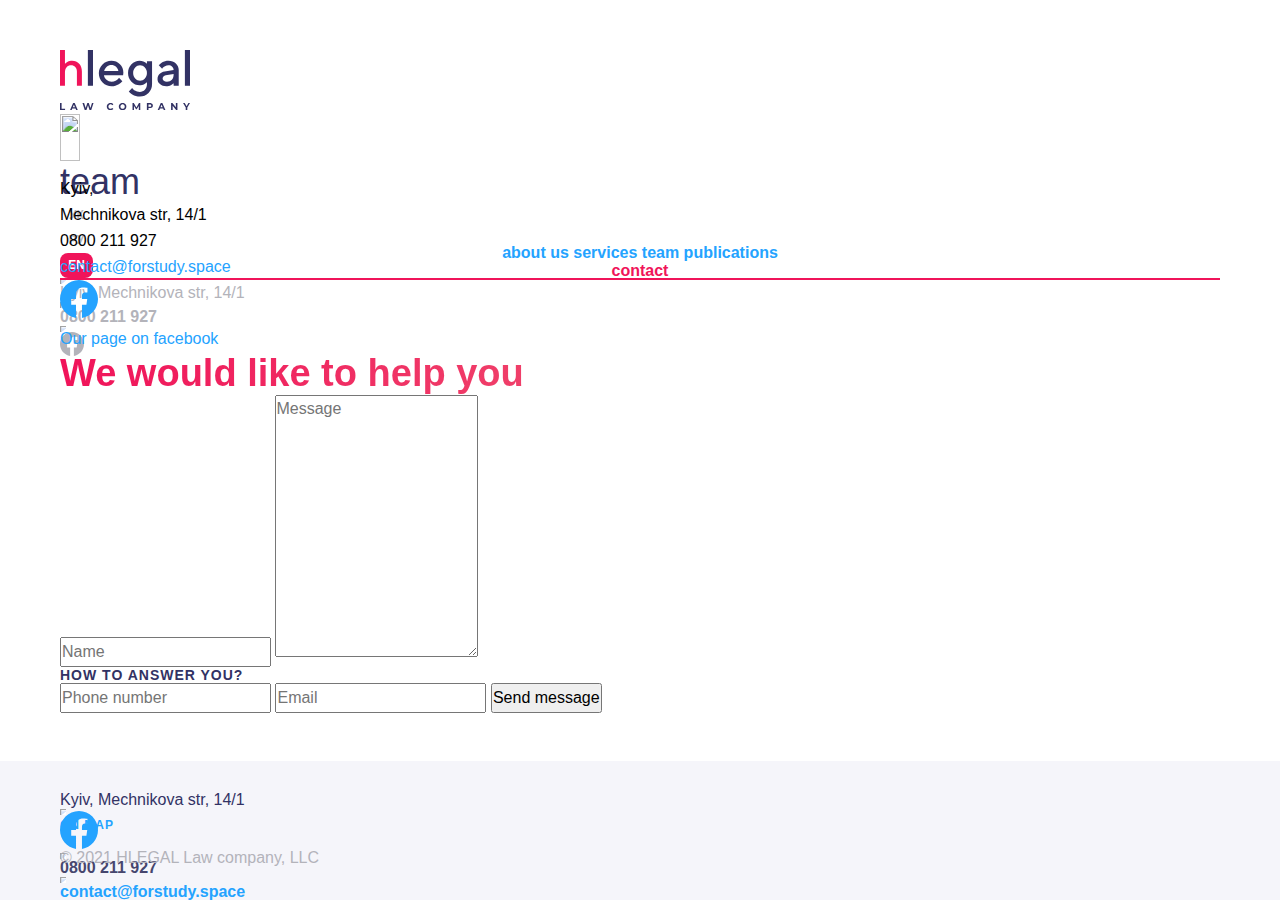
==== pages/contact.html @ b5f39466 "minor fix" ====
<!DOCTYPE html>
<html lang="en">

<head>
    <meta charset="UTF-8">
    <meta name="viewport" content="width=device-width, initial-scale=1.0">
    <link rel="shortcut icon" href="../images/icons/h.svg" type="image/x-icon">
    <link rel="stylesheet" href="../fonts/fonts.css">
    <link rel="stylesheet" href="../styles/css/components.css">
    <link rel="stylesheet" href="../styles/css/main.css">
    <link rel="stylesheet" href="../styles/css/atomic.css">
    <link rel="stylesheet" href="./contact.css">
    <title>HLegal - contact</title>
</head>

<body>
    <header class="header unselectable">
        <div class="container flex">
            <div class="logoBlock flex">
                <div class="logo flex">
                    <a href="../index.html" class="">
                        <svg width="130" height="60" viewBox="0 0 130 60" fill="none"
                            xmlns="http://www.w3.org/2000/svg">
                            <path
                                d="M4.95672 0H0V35.7986H4.95672V22.5177C4.95672 20.2709 5.51557 18.4984 6.63326 17.2502C7.75095 16.002 9.2817 15.353 11.1769 15.353C12.8049 15.353 14.1655 15.9521 15.2589 17.1004C16.3523 18.2738 16.9112 19.7466 16.9112 21.5191V35.8236H21.8922V21.5191C21.8922 18.2238 20.9932 15.6276 19.1951 13.6804C17.3971 11.7332 15.0402 10.7596 12.1731 10.7596C11.347 10.7596 10.5209 10.8594 9.71906 11.0841C8.89294 11.3088 8.2369 11.5584 7.70235 11.833C7.16781 12.1076 6.65756 12.4072 6.1959 12.7567C5.73424 13.1062 5.41838 13.3558 5.27259 13.5056C5.1268 13.6554 5.00532 13.7552 4.95672 13.8301V0Z"
                                fill="#F0145A" />
                            <path d="M32.9726 0H27.8628V35.7689H32.9726V0Z" fill="#323264" />
                            <path
                                d="M63.1114 25.293L63.3669 22.7381C63.3669 19.3145 62.2428 16.453 59.9433 14.1536C57.6439 11.8541 54.7824 10.73 51.3588 10.73C47.9352 10.73 44.9715 11.9563 42.5188 14.4091C40.0661 16.8618 38.8397 19.7744 38.8397 23.2491C38.8397 26.826 40.1172 29.8919 42.621 32.4468C45.1248 35.0017 48.1396 36.2792 51.6143 36.2792C52.9429 36.2792 54.1692 36.0748 55.3956 35.7171C56.6219 35.3083 57.6439 34.8995 58.3593 34.4907C59.1258 34.0308 59.8922 33.5199 60.5565 32.9578C61.2208 32.3957 61.6807 31.9869 61.8851 31.7314C62.0895 31.4759 62.2428 31.3226 62.345 31.1693L59.0236 27.8479L58.2571 28.8188C57.7461 29.432 56.8774 30.0452 55.6511 30.7095C54.3736 31.3737 53.0451 31.6803 51.6143 31.6803C49.6215 31.6803 47.9352 31.0671 46.5045 29.7897C45.0737 28.5122 44.205 27.0304 43.9495 25.293H63.1114ZM51.3588 15.0733C53.2495 15.0733 54.7824 15.6354 56.0599 16.7085C57.2862 17.8327 58.0527 19.2123 58.3593 20.9497H44.1539C44.6138 19.2123 45.4314 17.8327 46.7089 16.7085C47.9352 15.6354 49.5193 15.0733 51.3588 15.0733Z"
                                fill="#323264" />
                            <path
                                d="M86.9429 34.2863C86.9429 36.5347 86.2786 38.3742 84.899 39.805C83.5704 41.1846 81.8842 41.9 79.7891 41.9C78.8694 41.9 77.9496 41.7467 77.0809 41.4912C76.2122 41.2357 75.548 40.9291 74.9859 40.5714C74.4238 40.2137 73.9128 39.856 73.4018 39.3962C72.9419 38.9363 72.6354 38.6297 72.4821 38.4764C72.3288 38.3231 72.2266 38.1698 72.1244 38.0676L68.803 41.389L69.2118 41.9C69.4673 42.2577 69.9271 42.7176 70.5403 43.2285C71.1535 43.6884 71.8689 44.1994 72.6865 44.7104C73.504 45.1703 74.526 45.5791 75.8035 45.9368C77.0809 46.2944 78.4095 46.4988 79.7891 46.4988C83.2638 46.4988 86.1253 45.3236 88.5269 42.9731C90.8775 40.5714 92.0527 37.7099 92.0527 34.2352V11.241H86.9429V13.7959L86.0742 13.0294C85.5121 12.5184 84.6435 12.0074 83.4171 11.4965C82.1907 10.9855 80.8622 10.73 79.5336 10.73C76.4166 10.73 73.7595 11.9052 71.4601 14.3069C69.1607 16.7085 68.0365 19.57 68.0365 22.9936C68.0365 26.4172 69.1607 29.2787 71.4601 31.6803C73.7595 34.0819 76.4166 35.2572 79.5336 35.2572C80.4023 35.2572 81.2199 35.155 82.0885 34.9506C82.9061 34.6951 83.5704 34.4396 84.1325 34.1841C84.6946 33.9286 85.2055 33.622 85.6654 33.2644C86.1253 32.9067 86.483 32.6512 86.5852 32.549L86.9429 32.1913V34.2863ZM73.1463 22.9936C73.1463 20.8475 73.8106 19.059 75.1903 17.5772C76.5699 16.0953 78.2051 15.3288 80.0446 15.3288C81.8842 15.3288 83.5193 16.0953 84.899 17.5772C86.2275 19.059 86.9429 20.8475 86.9429 22.9936C86.9429 25.1397 86.2275 26.9282 84.899 28.41C83.5193 29.8919 81.8842 30.6583 80.0446 30.6583C78.2051 30.6583 76.5699 29.8919 75.1903 28.41C73.8106 26.9282 73.1463 25.1397 73.1463 22.9936Z"
                                fill="#323264" />
                            <path
                                d="M118.724 35.7682V19.9277C118.724 17.3217 117.753 15.1244 115.863 13.3871C113.972 11.5987 111.519 10.73 108.504 10.73C107.329 10.73 106.154 10.8833 105.03 11.1899C103.906 11.5476 102.986 11.9052 102.321 12.314C101.657 12.7228 100.993 13.1827 100.38 13.7448C99.7666 14.2558 99.4089 14.6135 99.2045 14.8179C99.0512 15.0222 98.8979 15.1755 98.7957 15.3288L102.117 18.6502L102.781 17.7816C103.19 17.2195 103.906 16.7085 104.979 16.1464C106.052 15.5843 107.227 15.3288 108.504 15.3288C109.986 15.3288 111.213 15.7887 112.183 16.6574C113.154 17.5261 113.614 18.6502 113.614 19.9277L104.672 21.4606C102.475 21.8183 100.686 22.687 99.46 24.0667C98.1825 25.4463 97.5182 27.1326 97.5182 29.1254C97.5182 31.016 98.3358 32.6512 99.971 34.0819C101.657 35.5638 103.701 36.2792 106.205 36.2792C107.074 36.2792 107.891 36.177 108.709 35.9215C109.577 35.7171 110.242 35.4616 110.804 35.2061C111.366 34.9506 111.877 34.644 112.337 34.2863C112.797 33.9287 113.103 33.6732 113.308 33.571C113.461 33.4177 113.563 33.2644 113.614 33.2133V35.7682H118.724ZM106.971 31.6803C105.643 31.6803 104.57 31.3737 103.803 30.7606C102.986 30.1474 102.628 29.432 102.628 28.6144C102.628 27.7457 102.884 26.9793 103.446 26.4172C104.008 25.8551 104.774 25.4463 105.694 25.293L113.614 24.0156V24.5265C113.614 26.826 113.052 28.5633 111.877 29.8408C110.702 31.0671 109.066 31.6803 106.971 31.6803Z"
                                fill="#323264" />
                            <path d="M130 0H124.89V35.7689H130V0Z" fill="#323264" />
                            <path d="M0 53.1185H1.59915V58.7253H5.06396V60.0283H0V53.1185Z" fill="#323264" />
                            <path
                                d="M15.5016 58.5477H12.2934L11.6814 60.0283H10.0428L13.1226 53.1185H14.702L17.7917 60.0283H16.1136L15.5016 58.5477ZM14.9982 57.3335L13.9025 54.688L12.8067 57.3335H14.9982Z"
                                fill="#323264" />
                            <path
                                d="M33.5121 53.1185L31.2516 60.0283H29.534L28.0138 55.3494L26.4443 60.0283H24.7366L22.4662 53.1185H24.1245L25.6842 57.9751L27.313 53.1185H28.7937L30.3731 58.0146L31.9821 53.1185H33.5121Z"
                                fill="#323264" />
                            <path
                                d="M50.5232 60.1468C49.819 60.1468 49.1807 59.9954 48.6082 59.6927C48.0422 59.3834 47.5947 58.959 47.2657 58.4193C46.9432 57.8731 46.782 57.2578 46.782 56.5734C46.782 55.889 46.9432 55.277 47.2657 54.7373C47.5947 54.1911 48.0422 53.7667 48.6082 53.464C49.1807 53.1547 49.8223 53 50.5331 53C51.1319 53 51.6716 53.1053 52.152 53.3159C52.6389 53.5265 53.047 53.8292 53.376 54.224L52.3494 55.1717C51.8821 54.6321 51.303 54.3622 50.612 54.3622C50.1843 54.3622 49.8026 54.4577 49.467 54.6485C49.1313 54.8328 48.8681 55.0927 48.6773 55.4283C48.493 55.764 48.4009 56.1456 48.4009 56.5734C48.4009 57.0012 48.493 57.3828 48.6773 57.7185C48.8681 58.0541 49.1313 58.3173 49.467 58.5082C49.8026 58.6924 50.1843 58.7846 50.612 58.7846C51.303 58.7846 51.8821 58.5115 52.3494 57.9653L53.376 58.9129C53.047 59.3143 52.6389 59.6203 52.152 59.8309C51.665 60.0415 51.1221 60.1468 50.5232 60.1468Z"
                                fill="#323264" />
                            <path
                                d="M62.5933 60.1468C61.876 60.1468 61.2278 59.9922 60.6487 59.6829C60.0761 59.3736 59.6253 58.9491 59.2963 58.4095C58.9738 57.8632 58.8126 57.2512 58.8126 56.5734C58.8126 55.8956 58.9738 55.2868 59.2963 54.7472C59.6253 54.201 60.0761 53.7733 60.6487 53.464C61.2278 53.1547 61.876 53 62.5933 53C63.3106 53 63.9555 53.1547 64.5281 53.464C65.1006 53.7733 65.5514 54.201 65.8804 54.7472C66.2095 55.2868 66.374 55.8956 66.374 56.5734C66.374 57.2512 66.2095 57.8632 65.8804 58.4095C65.5514 58.9491 65.1006 59.3736 64.5281 59.6829C63.9555 59.9922 63.3106 60.1468 62.5933 60.1468ZM62.5933 58.7846C63.0013 58.7846 63.3698 58.6924 63.6989 58.5082C64.0279 58.3173 64.2846 58.0541 64.4688 57.7185C64.6597 57.3828 64.7551 57.0012 64.7551 56.5734C64.7551 56.1456 64.6597 55.764 64.4688 55.4283C64.2846 55.0927 64.0279 54.8328 63.6989 54.6485C63.3698 54.4577 63.0013 54.3622 62.5933 54.3622C62.1853 54.3622 61.8168 54.4577 61.4877 54.6485C61.1587 54.8328 60.8987 55.0927 60.7079 55.4283C60.5236 55.764 60.4315 56.1456 60.4315 56.5734C60.4315 57.0012 60.5236 57.3828 60.7079 57.7185C60.8987 58.0541 61.1587 58.3173 61.4877 58.5082C61.8168 58.6924 62.1853 58.7846 62.5933 58.7846Z"
                                fill="#323264" />
                            <path
                                d="M78.7995 60.0283L78.7896 55.8824L76.7561 59.2979H76.0355L74.0119 55.9713V60.0283H72.5115V53.1185H73.8342L76.4205 57.4125L78.9673 53.1185H80.2802L80.2999 60.0283H78.7995Z"
                                fill="#323264" />
                            <path
                                d="M89.8659 53.1185C90.478 53.1185 91.0077 53.2205 91.4552 53.4245C91.9093 53.6285 92.2581 53.918 92.5016 54.2931C92.7451 54.6682 92.8668 55.1125 92.8668 55.6258C92.8668 56.1325 92.7451 56.5767 92.5016 56.9584C92.2581 57.3335 91.9093 57.623 91.4552 57.8271C91.0077 58.0245 90.478 58.1232 89.8659 58.1232H88.4741V60.0283H86.8749V53.1185H89.8659ZM89.7771 56.8202C90.2575 56.8202 90.6227 56.7182 90.8728 56.5142C91.1229 56.3036 91.2479 56.0074 91.2479 55.6258C91.2479 55.2375 91.1229 54.9414 90.8728 54.7373C90.6227 54.5268 90.2575 54.4215 89.7771 54.4215H88.4741V56.8202H89.7771Z"
                                fill="#323264" />
                            <path
                                d="M103.148 58.5477H99.9396L99.3276 60.0283H97.6889L100.769 53.1185H102.348L105.438 60.0283H103.76L103.148 58.5477ZM102.644 57.3335L101.549 54.688L100.453 57.3335H102.644Z"
                                fill="#323264" />
                            <path
                                d="M117.428 53.1185V60.0283H116.115L112.67 55.8331V60.0283H111.09V53.1185H112.413L115.848 57.3137V53.1185H117.428Z"
                                fill="#323264" />
                            <path
                                d="M127.315 57.5803V60.0283H125.716V57.5605L123.041 53.1185H124.739L126.585 56.1884L128.43 53.1185H130L127.315 57.5803Z"
                                fill="#323264" />
                        </svg>
                    </a>
                    <img src="../images/icons/slash.svg" alt="" class="slash">
                    <p class="pageName">team</p>
                </div>
                <svg class="burger" width="32" height="32" viewBox="0 0 32 32" fill="none"
                    xmlns="http://www.w3.org/2000/svg">
                    <path d="M7 10H25" stroke="#323264" stroke-width="2" />
                    <path d="M7 16H25" stroke="#323264" stroke-width="2" />
                    <path d="M7 22H25" stroke="#323264" stroke-width="2" />
                </svg>

            </div>

            <div class="info flex">
                <ul class="langBlock flex">
                    <li><a href="#" class="btn">УК</a></li>
                    <li><a href="#" class="btn">РУ</a></li>
                    <li class="btn active">EN</li>
                </ul>
                <img src="../images/icons/Dot-Separator.svg" alt="." class="separator">
                <a href="#" class="address">Kyiv, Mechnikova str, 14/1</a>
                <img src="../images/icons/Dot-Separator.svg" alt="." class="separator">
                <a href="tel:0800211927" class="tel">0800 211 927</a>
                <img src="../images/icons/Dot-Separator.svg" alt="." class="separator">

                <svg onclick="" class="facebook" width="24" height="24" viewBox="0 0 24 24" fill="none"
                    xmlns="http://www.w3.org/2000/svg">
                    <g id="Assets / Facebook-Header" clip-path="url(#clip0_22721_6686)">
                        <path id="Vector"
                            d="M24 12.0733C24 5.40541 18.6274 0 12 0C5.37258 0 0 5.40541 0 12.0733C0 18.0995 4.38823 23.0943 10.125 24V15.5633H7.07813V12.0733H10.125V9.41343C10.125 6.38755 11.9165 4.71615 14.6576 4.71615C15.9705 4.71615 17.3438 4.95195 17.3438 4.95195V7.92313H15.8306C14.3399 7.92313 13.875 8.85379 13.875 9.80857V12.0733H17.2031L16.6711 15.5633H13.875V24C19.6118 23.0943 24 18.0995 24 12.0733Z"
                            fill="#B3B3BA" />
                    </g>
                    <defs>
                        <clippath id="clip0_22721_6686">
                            <rect width="24" height="24" fill="white" />
                        </clippath>
                    </defs>
                </svg>

            </div>
            <nav class="headerNav flex">
                <a href="./about.html" class="navItem">about us</a>
                <a href="./services.html" class="navItem">services</a>
                <a href="./team.html" class="navItem">team</a>
                <a href="./publications.html" class="navItem">publications</a>
                <p class="navItem active">contact</p>
            </nav>
        </div>
    </header>

    <main class="main">
        <section class="section contact">
            <div class="container small  flex">
                <div class="contactInfo flex column">
                    <div class="address">
                        <p class="text">Kyiv, </p>
                        <p class="text">Mechnikova str, 14/1</p>
                    </div>
                    <div class="linearSeparator"></div>
                    <div class="contactData">
                        <p class="text tel">0800 211 927</p>
                        <p class="text link"><a href="mailto:contact@forstudy.space">contact@forstudy.space</a></p>
                    </div>
                    <div class="linearSeparator"></div>
                    <div class="fbBlock">
                        <a href="#" class="fbLink flex">
                            <svg class="facebook" onclick="" width="38" height="38" viewBox="0 0 38 38" fill="none"
                                xmlns="http://www.w3.org/2000/svg">
                                <g clip-path="url(#clip0_22721_6812)">
                                    <path
                                        d="M38 19.1161C38 8.55857 29.4934 0 19 0C8.50658 0 0 8.55857 0 19.1161C0 28.6575 6.94803 36.5659 16.0312 38V24.6419H11.207V19.1161H16.0312V14.9046C16.0312 10.1136 18.8678 7.46723 23.2078 7.46723C25.2866 7.46723 27.4609 7.84059 27.4609 7.84059V12.545H25.0651C22.7048 12.545 21.9688 14.0185 21.9688 15.5302V19.1161H27.2383L26.3959 24.6419H21.9688V38C31.052 36.5659 38 28.6575 38 19.1161Z"
                                        fill="#24A3FF" />
                                </g>
                                <defs>
                                    <clippath>
                                        <rect width="38" height="38" fill="white" />
                                    </clippath>
                                </defs>
                            </svg>
                            <div class="linkText">Our page on facebook</div>
                        </a>
                    </div>
                </div>

                <form action="" class="form flex column">
                    <h1 class="title h1">We would like to help you</h1>
                    <input type="text" name="name" placeholder="Name" class="textInput">
                    <textarea name="message" rows="10" placeholder="Message" class="textInput"></textarea>
                    <h3 class="title h3 caps">How to answer you?</h3>
                    <input type="tel" name="tel" placeholder="Phone number" class="textInput">
                    <input type="email" name="email" placeholder="Email" class="textInput">
                    <button type="submit" class="submit">Send message</button>
                </form>
            </div>
        </section>
    </main>

    <footer class="footer">
        <div class="container flex">
            <div class="address flex">
                <p class="text">Kyiv, Mechnikova str, 14/1</p>
                <img src="../images/icons/Dot-Separator.svg" alt="." class="separator">
                <a class="link"
                    href="https://www.google.ru/maps/place/%D1%83%D0%BB.+%D0%9C%D0%B5%D1%87%D0%BD%D0%B8%D0%BA%D0%BE%D0%B2%D0%B0,+14%2F1,+%D0%9A%D0%B8%D0%B5%D0%B2,+02000/@50.4367984,30.5301301,17z/data=!3m1!4b1!4m6!3m5!1s0x40d4cf07295b8e39:0x17b2112e2dc0e7a!8m2!3d50.436795!4d30.532705!16s%2Fg%2F11c5mrd800?entry=ttu">
                    On map
                </a>
            </div>
            <div class="contact flex">
                <svg class="facebook" onclick="" width="38" height="38" viewBox="0 0 38 38" fill="none"
                    xmlns="http://www.w3.org/2000/svg">
                    <g clip-path="url(#clip0_22721_6812)">
                        <path id="Vector_f"
                            d="M38 19.1161C38 8.55857 29.4934 0 19 0C8.50658 0 0 8.55857 0 19.1161C0 28.6575 6.94803 36.5659 16.0312 38V24.6419H11.207V19.1161H16.0312V14.9046C16.0312 10.1136 18.8678 7.46723 23.2078 7.46723C25.2866 7.46723 27.4609 7.84059 27.4609 7.84059V12.545H25.0651C22.7048 12.545 21.9688 14.0185 21.9688 15.5302V19.1161H27.2383L26.3959 24.6419H21.9688V38C31.052 36.5659 38 28.6575 38 19.1161Z"
                            fill="#24A3FF" />
                    </g>
                    <defs>
                        <clippath>
                            <rect width="38" height="38" fill="white" />
                        </clippath>
                    </defs>
                </svg>
                <img src="../images/icons/Dot-Separator.svg" alt="." class="separator">
                <a href="tel:0800211927" class="tel">0800 211 927</a>
                <img src="../images/icons/Dot-Separator.svg" alt="." class="separator">
                <a href="mailto:contact@forstudy.space" class="email">contact@forstudy.space</a>
            </div>

            <p class="copyright">© 2021 HLEGAL Law company, LLC</p>
        </div>
    </footer>
</body>

</html>
---- styles/css/components.css ----
.spacer {
  padding: 0;
  margin: 0;
  height: 60px;
  width: 100%;
  background-color: #fff;
}

@media (max-width: 768px) {
  .spacer {
    padding: 30px;
  }
}
---- styles/css/main.css ----
@import "./variables.css";
@import "./header.css";
@import "./footer.css";

* {
  margin: 0;
  padding: 0;
  box-sizing: border-box;
  transition: all 0.1s linear;
}

html {
  font-family: "Montserrat", sans-serif;
  font-size: 16px;
  line-height: 26px;
  font-weight: 400;
  color: var(--text-color);
}

body {
  min-height: 100vh;
  display: grid;
  grid-template-rows: auto 1fr auto;
}

img {
  display: block;
  max-width: 100%;
}

a {
  color: var(--active-regular);
  text-decoration: none;
}

a:hover {
  color: var(--accent);
}

input,
textarea,
button,
select {
  font: inherit;
}

.section {
  padding-left: var(--section-padding-y);
  padding-right: var(--section-padding-y);
}

.container {
  width: 100%;
  max-width: var(--container-width);
  margin-left: auto;
  margin-right: auto;
  padding-left: 0;
  padding-right: 0;
  position: relative;
}

.container.small {
  max-width: var(--small-container-width);
}

.title {
  color: var(--main-regular);
  font-weight: 700;
  line-height: normal;
}

.title.h1 {
  background: var(--gradient-red-text);
  background-clip: text;
  -webkit-background-clip: text;
  color: transparent;
  font-size: 38px;
}

.title.h2 {
  font-size: 30px;
}

.title.h3 {
  font-size: 22px;
}

.title.h3.caps {
  font-size: 14px;
  letter-spacing: 1px;
  text-transform: uppercase;
}

.title.h4 {
  font-size: 16px;
}

@media (max-width: 768px) {
  .section {
    padding-left: calc(var(--section-padding-y) / 2);
    padding-right: calc(var(--section-padding-y) / 2);
  }
}
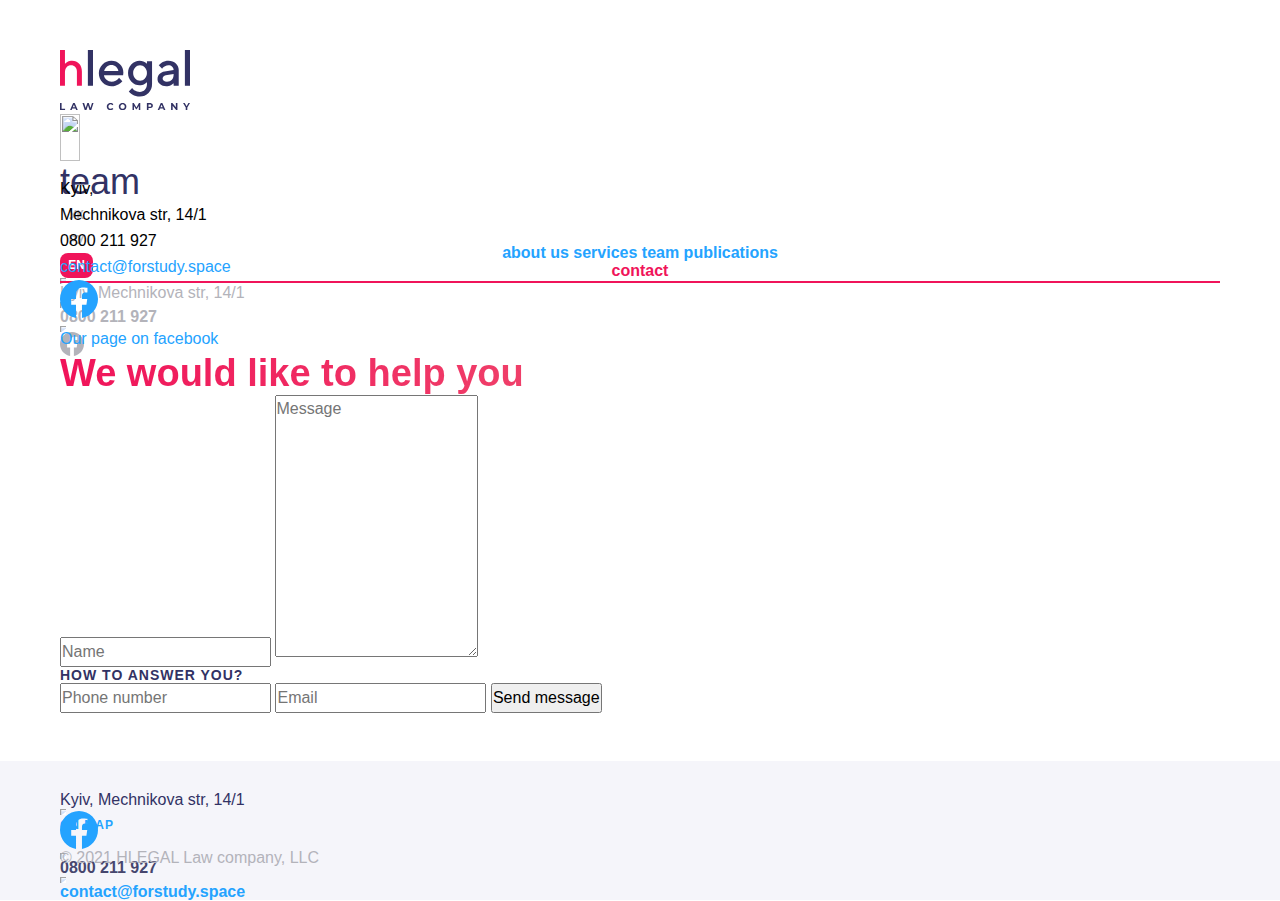
==== commit b8dff3ca: "added links to fb icon in header and footer" ====
--- a/pages/contact.html
+++ b/pages/contact.html
@@ -88,21 +88,21 @@
                 <img src="../images/icons/Dot-Separator.svg" alt="." class="separator">
                 <a href="tel:0800211927" class="tel">0800 211 927</a>
                 <img src="../images/icons/Dot-Separator.svg" alt="." class="separator">
-
-                <svg onclick="" class="facebook" width="24" height="24" viewBox="0 0 24 24" fill="none"
-                    xmlns="http://www.w3.org/2000/svg">
-                    <g id="Assets / Facebook-Header" clip-path="url(#clip0_22721_6686)">
-                        <path id="Vector"
-                            d="M24 12.0733C24 5.40541 18.6274 0 12 0C5.37258 0 0 5.40541 0 12.0733C0 18.0995 4.38823 23.0943 10.125 24V15.5633H7.07813V12.0733H10.125V9.41343C10.125 6.38755 11.9165 4.71615 14.6576 4.71615C15.9705 4.71615 17.3438 4.95195 17.3438 4.95195V7.92313H15.8306C14.3399 7.92313 13.875 8.85379 13.875 9.80857V12.0733H17.2031L16.6711 15.5633H13.875V24C19.6118 23.0943 24 18.0995 24 12.0733Z"
-                            fill="#B3B3BA" />
-                    </g>
-                    <defs>
-                        <clippath id="clip0_22721_6686">
-                            <rect width="24" height="24" fill="white" />
-                        </clippath>
-                    </defs>
-                </svg>
-
+                <a href="#" class="fbLink">
+                    <svg class="facebook" width="24" height="24" viewBox="0 0 24 24" fill="none"
+                        xmlns="http://www.w3.org/2000/svg">
+                        <g clip-path="url(#clip0_22721_6686)">
+                            <path id="Vector"
+                                d="M24 12.0733C24 5.40541 18.6274 0 12 0C5.37258 0 0 5.40541 0 12.0733C0 18.0995 4.38823 23.0943 10.125 24V15.5633H7.07813V12.0733H10.125V9.41343C10.125 6.38755 11.9165 4.71615 14.6576 4.71615C15.9705 4.71615 17.3438 4.95195 17.3438 4.95195V7.92313H15.8306C14.3399 7.92313 13.875 8.85379 13.875 9.80857V12.0733H17.2031L16.6711 15.5633H13.875V24C19.6118 23.0943 24 18.0995 24 12.0733Z"
+                                fill="#B3B3BA" />
+                        </g>
+                        <defs>
+                            <clippath>
+                                <rect width="24" height="24" fill="white" />
+                            </clippath>
+                        </defs>
+                    </svg>
+                </a>
             </div>
             <nav class="headerNav flex">
                 <a href="./about.html" class="navItem">about us</a>
@@ -172,19 +172,21 @@
                 </a>
             </div>
             <div class="contact flex">
-                <svg class="facebook" onclick="" width="38" height="38" viewBox="0 0 38 38" fill="none"
-                    xmlns="http://www.w3.org/2000/svg">
-                    <g clip-path="url(#clip0_22721_6812)">
-                        <path id="Vector_f"
-                            d="M38 19.1161C38 8.55857 29.4934 0 19 0C8.50658 0 0 8.55857 0 19.1161C0 28.6575 6.94803 36.5659 16.0312 38V24.6419H11.207V19.1161H16.0312V14.9046C16.0312 10.1136 18.8678 7.46723 23.2078 7.46723C25.2866 7.46723 27.4609 7.84059 27.4609 7.84059V12.545H25.0651C22.7048 12.545 21.9688 14.0185 21.9688 15.5302V19.1161H27.2383L26.3959 24.6419H21.9688V38C31.052 36.5659 38 28.6575 38 19.1161Z"
-                            fill="#24A3FF" />
-                    </g>
-                    <defs>
-                        <clippath>
-                            <rect width="38" height="38" fill="white" />
-                        </clippath>
-                    </defs>
-                </svg>
+                <a href="#" class="fbLink">
+                    <svg class="facebook" onclick="" width="38" height="38" viewBox="0 0 38 38" fill="none"
+                        xmlns="http://www.w3.org/2000/svg">
+                        <g clip-path="url(#clip0_22721_6812)">
+                            <path id="Vector_f"
+                                d="M38 19.1161C38 8.55857 29.4934 0 19 0C8.50658 0 0 8.55857 0 19.1161C0 28.6575 6.94803 36.5659 16.0312 38V24.6419H11.207V19.1161H16.0312V14.9046C16.0312 10.1136 18.8678 7.46723 23.2078 7.46723C25.2866 7.46723 27.4609 7.84059 27.4609 7.84059V12.545H25.0651C22.7048 12.545 21.9688 14.0185 21.9688 15.5302V19.1161H27.2383L26.3959 24.6419H21.9688V38C31.052 36.5659 38 28.6575 38 19.1161Z"
+                                fill="#24A3FF" />
+                        </g>
+                        <defs>
+                            <clippath>
+                                <rect width="38" height="38" fill="white" />
+                            </clippath>
+                        </defs>
+                    </svg>
+                </a>
                 <img src="../images/icons/Dot-Separator.svg" alt="." class="separator">
                 <a href="tel:0800211927" class="tel">0800 211 927</a>
                 <img src="../images/icons/Dot-Separator.svg" alt="." class="separator">
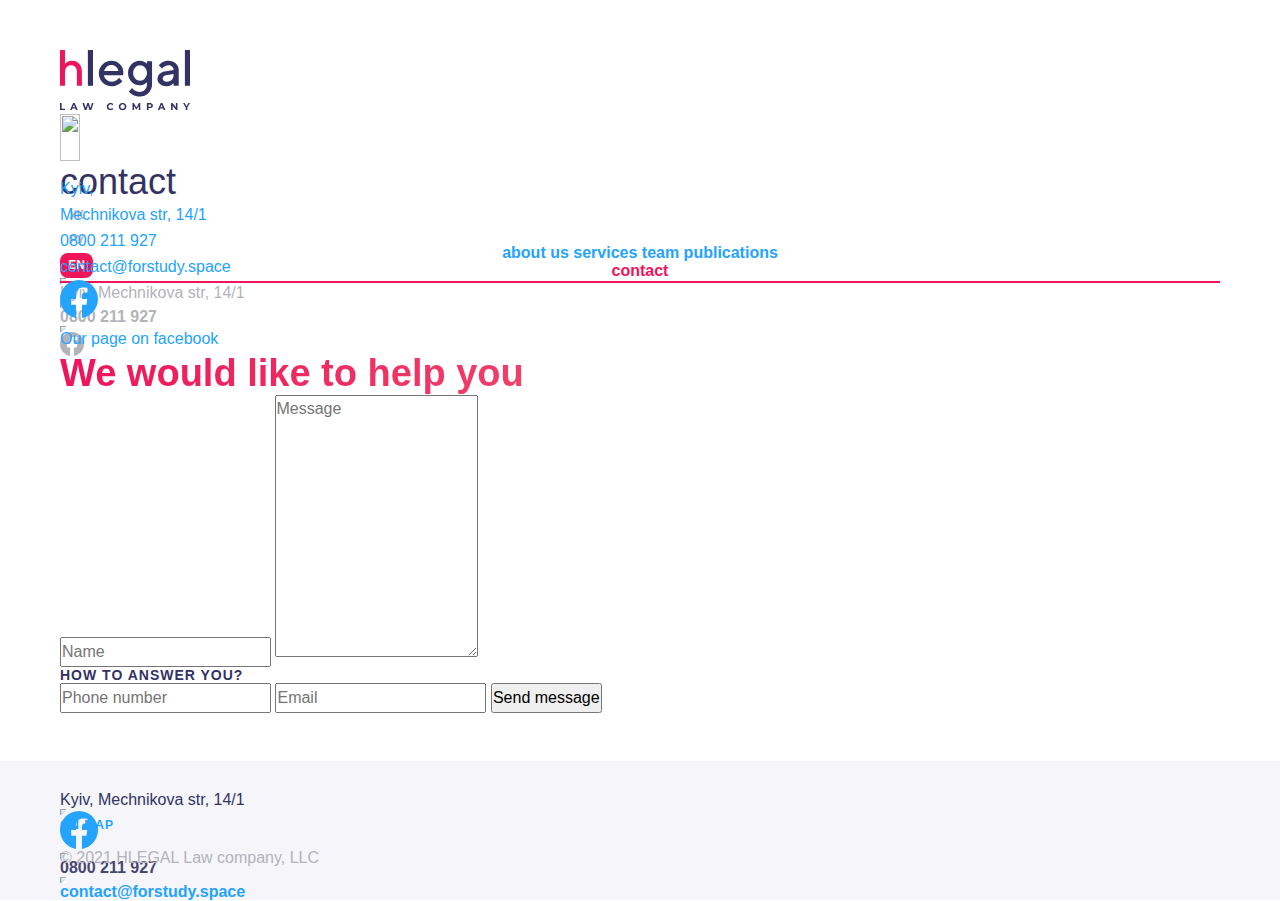
==== commit efb8ab0d: "added styles for swapping language" ====
--- a/pages/contact.html
+++ b/pages/contact.html
@@ -66,7 +66,7 @@
                         </svg>
                     </a>
                     <img src="../images/icons/slash.svg" alt="" class="slash">
-                    <p class="pageName">team</p>
+                    <p class="pageName">contact</p>
                 </div>
                 <svg class="burger" width="32" height="32" viewBox="0 0 32 32" fill="none"
                     xmlns="http://www.w3.org/2000/svg">
@@ -79,12 +79,13 @@
 
             <div class="info flex">
                 <ul class="langBlock flex">
-                    <li><a href="#" class="btn">УК</a></li>
-                    <li><a href="#" class="btn">РУ</a></li>
-                    <li class="btn active">EN</li>
+                    <li class="btn" id="uaBtn">УК</li>
+                    <li class="btn" id="ruBtn">РУ</li>
+                    <li class="btn active" id="enBtn">EN</li>
                 </ul>
                 <img src="../images/icons/Dot-Separator.svg" alt="." class="separator">
-                <a href="#" class="address">Kyiv, Mechnikova str, 14/1</a>
+                <a href="https://www.google.ru/maps/place/%D1%83%D0%BB.+%D0%9C%D0%B5%D1%87%D0%BD%D0%B8%D0%BA%D0%BE%D0%B2%D0%B0,+14%2F1,+%D0%9A%D0%B8%D0%B5%D0%B2,+02000/@50.4367984,30.5301301,17z/data=!3m1!4b1!4m6!3m5!1s0x40d4cf07295b8e39:0x17b2112e2dc0e7a!8m2!3d50.436795!4d30.532705!16s%2Fg%2F11c5mrd800?entry=ttu"
+                    class="address">Kyiv, Mechnikova str, 14/1</a>
                 <img src="../images/icons/Dot-Separator.svg" alt="." class="separator">
                 <a href="tel:0800211927" class="tel">0800 211 927</a>
                 <img src="../images/icons/Dot-Separator.svg" alt="." class="separator">
@@ -105,6 +106,13 @@
                 </a>
             </div>
             <nav class="headerNav flex">
+                <svg class="closeBtn" width="32" height="32" viewBox="0 0 32 32" fill="none"
+                    xmlns="http://www.w3.org/2000/svg">
+                    <g>
+                        <path d="M7 7L25 25" stroke="#EC6F5D" stroke-width="2" />
+                        <path d="M25 7L7 25" stroke="#EC6F5D" stroke-width="2" />
+                    </g>
+                </svg>
                 <a href="./about.html" class="navItem">about us</a>
                 <a href="./services.html" class="navItem">services</a>
                 <a href="./team.html" class="navItem">team</a>
@@ -118,13 +126,14 @@
         <section class="section contact">
             <div class="container small  flex">
                 <div class="contactInfo flex column">
-                    <div class="address">
+                    <a href="https://www.google.ru/maps/place/%D1%83%D0%BB.+%D0%9C%D0%B5%D1%87%D0%BD%D0%B8%D0%BA%D0%BE%D0%B2%D0%B0,+14%2F1,+%D0%9A%D0%B8%D0%B5%D0%B2,+02000/@50.4367984,30.5301301,17z/data=!3m1!4b1!4m6!3m5!1s0x40d4cf07295b8e39:0x17b2112e2dc0e7a!8m2!3d50.436795!4d30.532705!16s%2Fg%2F11c5mrd800?entry=ttu"
+                        class="address">
                         <p class="text">Kyiv, </p>
                         <p class="text">Mechnikova str, 14/1</p>
-                    </div>
+                    </a>
                     <div class="linearSeparator"></div>
                     <div class="contactData">
-                        <p class="text tel">0800 211 927</p>
+                        <p class="text tel"><a href="tel:0800211927">0800 211 927</a></p>
                         <p class="text link"><a href="mailto:contact@forstudy.space">contact@forstudy.space</a></p>
                     </div>
                     <div class="linearSeparator"></div>
@@ -173,10 +182,10 @@
             </div>
             <div class="contact flex">
                 <a href="#" class="fbLink">
-                    <svg class="facebook" onclick="" width="38" height="38" viewBox="0 0 38 38" fill="none"
+                    <svg class="facebook" width="38" height="38" viewBox="0 0 38 38" fill="none"
                         xmlns="http://www.w3.org/2000/svg">
                         <g clip-path="url(#clip0_22721_6812)">
-                            <path id="Vector_f"
+                            <path
                                 d="M38 19.1161C38 8.55857 29.4934 0 19 0C8.50658 0 0 8.55857 0 19.1161C0 28.6575 6.94803 36.5659 16.0312 38V24.6419H11.207V19.1161H16.0312V14.9046C16.0312 10.1136 18.8678 7.46723 23.2078 7.46723C25.2866 7.46723 27.4609 7.84059 27.4609 7.84059V12.545H25.0651C22.7048 12.545 21.9688 14.0185 21.9688 15.5302V19.1161H27.2383L26.3959 24.6419H21.9688V38C31.052 36.5659 38 28.6575 38 19.1161Z"
                                 fill="#24A3FF" />
                         </g>
@@ -196,6 +205,9 @@
             <p class="copyright">© 2021 HLEGAL Law company, LLC</p>
         </div>
     </footer>
+    <div class="popupWrapper hidden"></div>
+    <script src="../assets/jquery/jquery-3.7.1.js"></script>
+    <script src="../scripts/script.js"></script>
 </body>
 
 </html>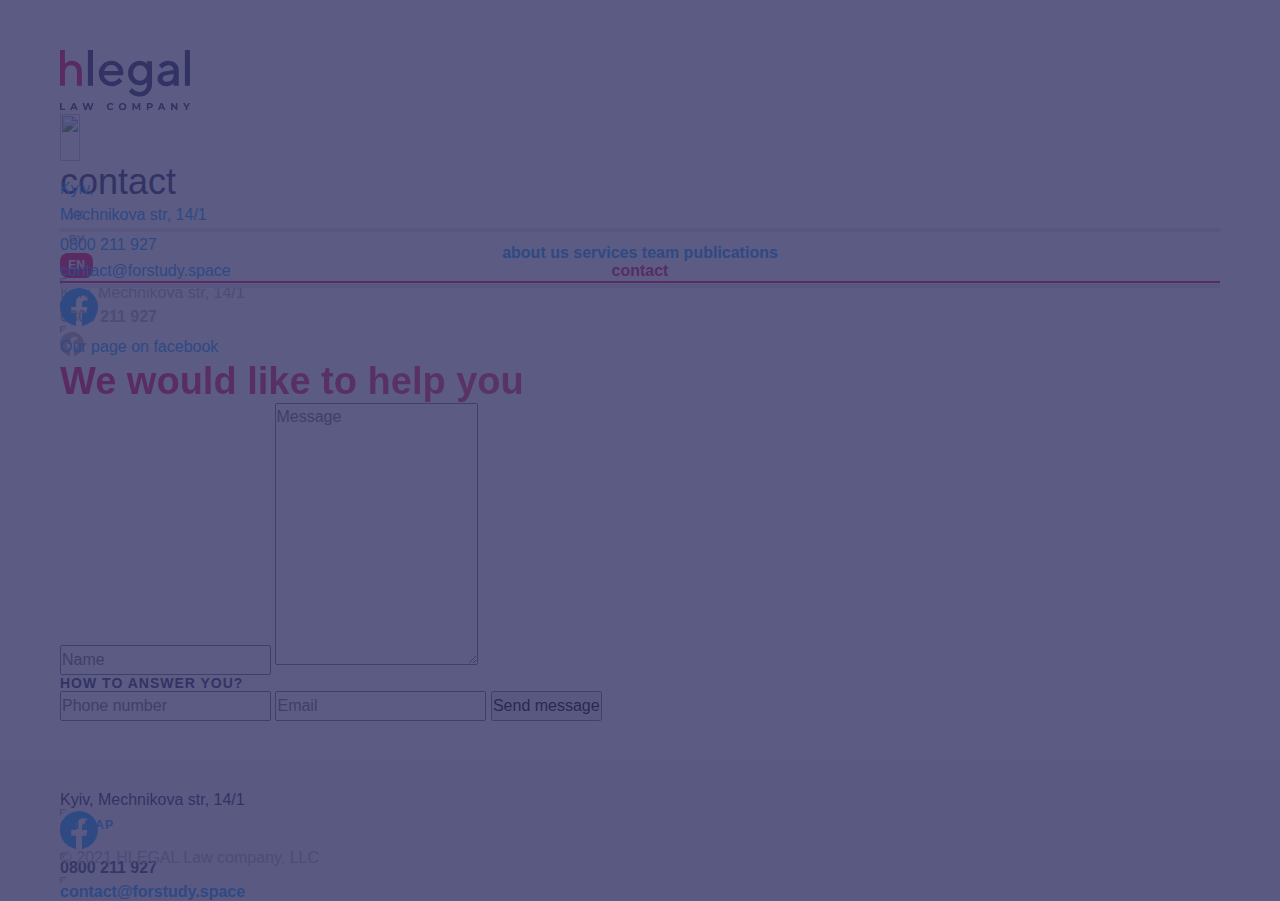
==== commit 9762c621: "added pills" ====
--- a/pages/contact.html
+++ b/pages/contact.html
@@ -131,12 +131,12 @@
                         <p class="text">Kyiv, </p>
                         <p class="text">Mechnikova str, 14/1</p>
                     </a>
-                    <div class="linearSeparator"></div>
+                    <div class="linearSeparator horizontal"></div>
                     <div class="contactData">
                         <p class="text tel"><a href="tel:0800211927">0800 211 927</a></p>
                         <p class="text link"><a href="mailto:contact@forstudy.space">contact@forstudy.space</a></p>
                     </div>
-                    <div class="linearSeparator"></div>
+                    <div class="linearSeparator horizontal"></div>
                     <div class="fbBlock">
                         <a href="#" class="fbLink flex">
                             <svg class="facebook" onclick="" width="38" height="38" viewBox="0 0 38 38" fill="none"
--- a/styles/css/components.css
+++ b/styles/css/components.css
@@ -1,13 +1,62 @@
-.spacer {
-  padding: 0;
-  margin: 0;
-  height: 60px;
+@import "./variables.css";
+
+.linearSeparator.horizontal {
   width: 100%;
-  background-color: #fff;
+  height: 4px;
+  background-color: var(--grey-separator);
 }
 
-@media (max-width: 768px) {
-  .spacer {
-    padding: 30px;
-  }
+.linearSeparator.vertical {
+  width: 4px;
+  background-color: var(--grey-separator);
 }
+
+.popupWrapper {
+  background-color: #323264cc;
+  inset: 0;
+  position: fixed;
+  width: 100%;
+  height: 120%;
+  z-index: 9;
+}
+
+.serviceCard {
+  /* title - h3 */
+  color: #fff;
+  display: flex;
+  flex-direction: column;
+  text-align: left;
+}
+
+.serviceCard .pic {
+  width: 92px;
+  height: 92px;
+  background-color: #fff;
+  display: flex;
+  align-items: center;
+  justify-content: center;
+}
+
+.articleCard {
+  /* title - h4 */
+  font-size: 14px;
+  line-height: 22px;
+  display: flex;
+  flex-direction: column;
+}
+
+.articleCard .pic {
+  width: 100%;
+  height: 200px;
+  border-radius: 8px 8px 0 0;
+}
+
+.articleCard .textBlock {
+  display: flex;
+  flex-direction: column;
+  align-items: stretch;
+  gap: 15px;
+  padding: 30px;
+  text-align: center;
+  border-radius: 0 0 8px 8px;
+}
--- a/styles/css/main.css
+++ b/styles/css/main.css
@@ -6,7 +6,7 @@
   margin: 0;
   padding: 0;
   box-sizing: border-box;
-  transition: all 0.1s linear;
+  transition: all 0.2s linear;
 }
 
 html {
@@ -95,6 +95,121 @@
   font-size: 16px;
 }
 
+/* ---------------------------------------------------- */
+
+.section.dark {
+  position: relative;
+  background: var(--gradient-supersoft);
+  border-radius: 0 0 12px 12px;
+  margin-bottom: 80px;
+  padding-bottom: 60px;
+}
+
+.section.dark::before {
+  content: "";
+  background-color: #cacadb;
+  width: 98%;
+  height: 10px;
+  position: absolute;
+  left: 1%;
+  bottom: -10px;
+  border-radius: 0 0 12px 12px;
+}
+
+.section.dark::after {
+  content: "";
+  background-color: #e7e7f2;
+  width: 96%;
+  height: 10px;
+  position: absolute;
+  left: 2%;
+  bottom: -20px;
+  border-radius: 0 0 12px 12px;
+}
+
+.heading .title {
+  color: #fff;
+  z-index: 2;
+}
+
+.pills {
+  justify-content: start;
+  /* align-items: center; */
+  gap: 60px;
+}
+
+.pills .linearSeparator {
+  background-color: #fff5;
+}
+
+.pills .linearSeparator.horizontal {
+  display: none;
+}
+
+.pills .pillsTab {
+  align-items: end;
+  text-align: right;
+  gap: 30px;
+  width: clamp(375px, 25%, 400px);
+}
+
+.pills .pillsTab .title {
+  color: var(--grey-text);
+  font-size: 38px;
+}
+
+.pills .pillsTab .title:hover {
+  cursor: pointer;
+  color: var(--accent);
+}
+
+.pills .pillsTab .title.active {
+  cursor: default;
+  background: var(--gradient-red-text-reversed);
+  background-clip: text;
+  -webkit-background-clip: text;
+  color: transparent;
+}
+
+.pills .tabContent {
+  /* position: relative; */
+  align-self: center;
+  width: 100%;
+  /* flex-grow: 1; */
+}
+
+.pills .tabContent .pillsItem {
+  /* position: absolute; */
+  /* top: 0; */
+  gap: 30px;
+}
+
+.pills .tabContent .pillsItem.active {
+  display: flex;
+}
+
+.pills .tabContent .pillsItem .title {
+  color: #fff;
+}
+
+.pills .tabContent .pillsItem .text {
+  color: #fff;
+  font-size: 19px;
+  line-height: 30px;
+}
+
+.cardSlider {
+  width: 500px;
+}
+
+.card {
+  width: 100%;
+  padding: 1px;
+  margin: 10px;
+  background-color: var(--grey-bg);
+  border-radius: 12px;
+}
+
 @media (max-width: 768px) {
   .section {
     padding-left: calc(var(--section-padding-y) / 2);
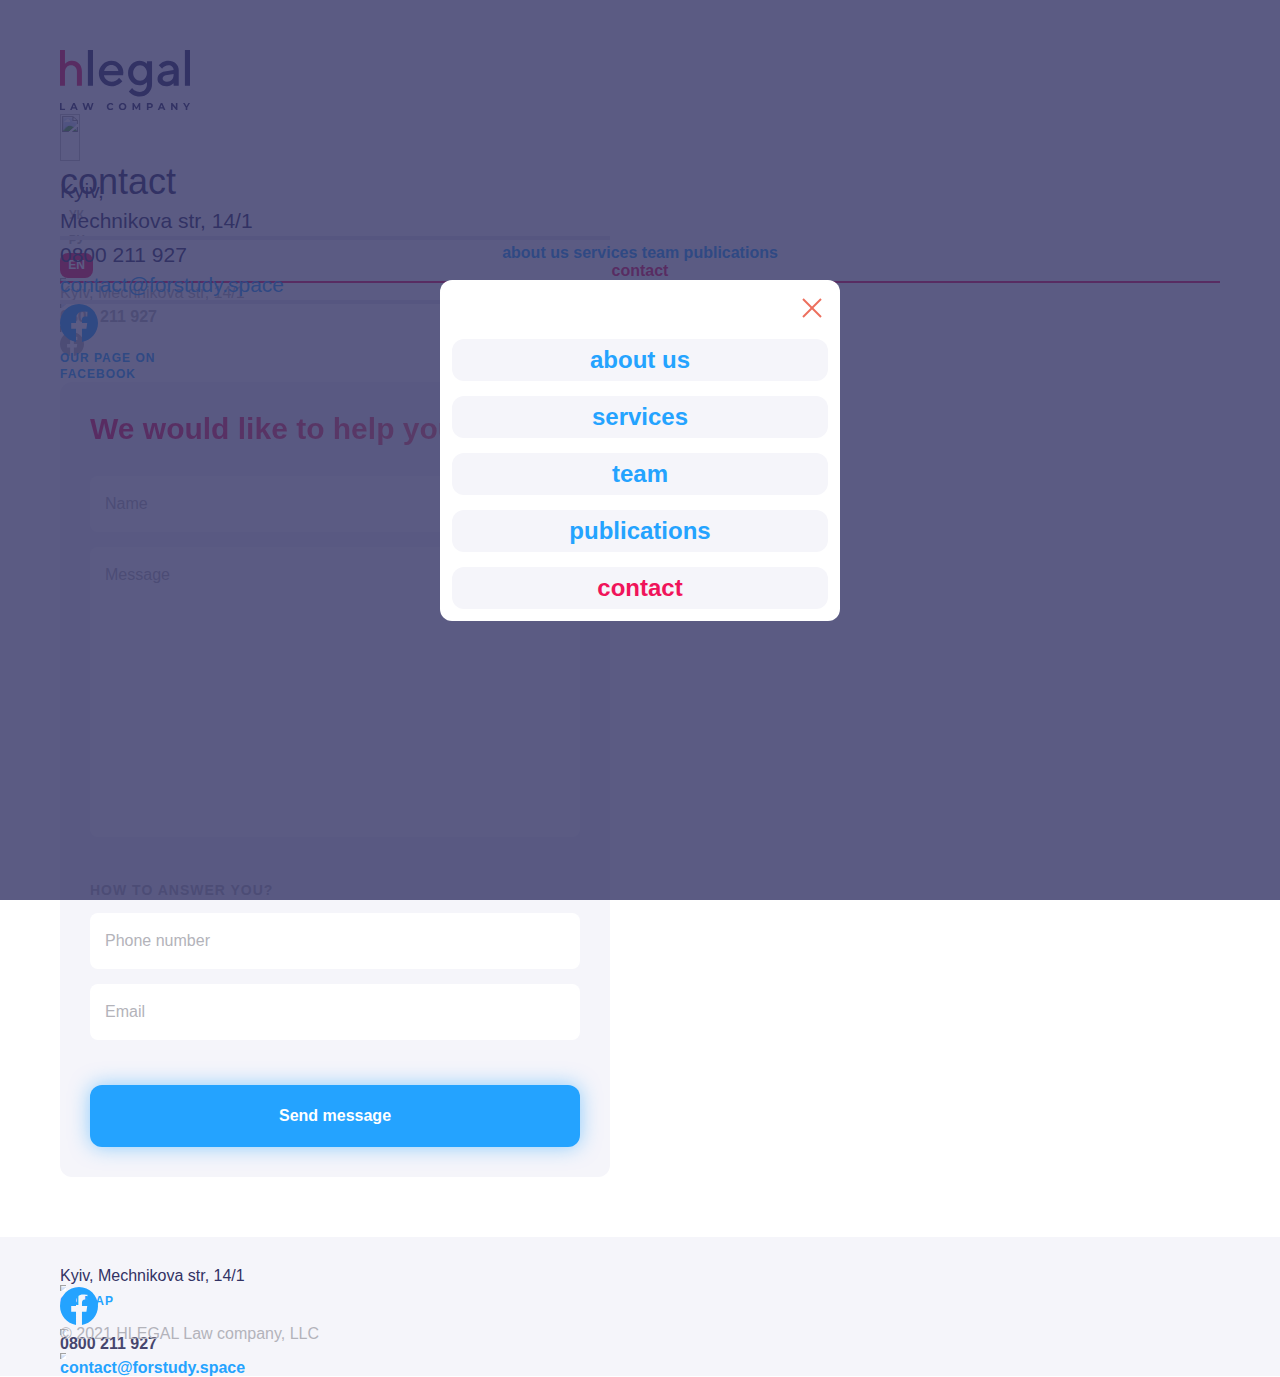
==== commit a2a0608b: "transfered contact form and grey section to components" ====
--- a/pages/contact.html
+++ b/pages/contact.html
@@ -157,7 +157,7 @@
                     </div>
                 </div>
 
-                <form action="" class="form flex column">
+                <form action="" class="form contactForm">
                     <h1 class="title h1">We would like to help you</h1>
                     <input type="text" name="name" placeholder="Name" class="textInput">
                     <textarea name="message" rows="10" placeholder="Message" class="textInput"></textarea>
@@ -205,7 +205,22 @@
             <p class="copyright">© 2021 HLEGAL Law company, LLC</p>
         </div>
     </footer>
-    <div class="popupWrapper hidden"></div>
+    <div class="popupWrapper hidden">
+        <nav class="burgerNav hidden">
+            <svg class="closeBtn" width="32" height="32" viewBox="0 0 32 32" fill="none"
+                xmlns="http://www.w3.org/2000/svg">
+                <g>
+                    <path d="M7 7L25 25" stroke="#EC6F5D" stroke-width="2" />
+                    <path d="M25 7L7 25" stroke="#EC6F5D" stroke-width="2" />
+                </g>
+            </svg>
+            <a href="./about.html" class="navItem">about us</a>
+            <a href="./services.html" class="navItem">services</a>
+            <a href="./team.html" class="navItem">team</a>
+            <a href="./publications.html" class="navItem">publications</a>
+            <p class="navItem active">contact</p>
+        </nav>
+    </div>
     <script src="../assets/jquery/jquery-3.7.1.js"></script>
     <script src="../scripts/script.js"></script>
 </body>
--- a/styles/css/components.css
+++ b/styles/css/components.css
@@ -12,16 +12,60 @@
 }
 
 .popupWrapper {
+  display: flex;
+  justify-content: center;
+  align-items: center;
   background-color: #323264cc;
   inset: 0;
   position: fixed;
   width: 100%;
-  height: 120%;
+  height: 100%;
   z-index: 9;
 }
 
+/* ----------------------------------------- */
+.popupWrapper .burgerNav {
+  display: flex;
+  flex-direction: column;
+  align-items: stretch;
+  gap: 15px;
+  width: 100%;
+  max-width: 400px;
+  height: auto;
+  margin-left: 8px;
+  margin-right: 8px;
+  padding: 12px;
+  background-color: #fff;
+  border-radius: 12px;
+  z-index: 10;
+}
+.popupWrapper .burgerNav .closeBtn {
+  display: block;
+  align-self: flex-end;
+  cursor: pointer;
+}
+.popupWrapper .burgerNav .active {
+  color: var(--accent);
+}
+.popupWrapper .burgerNav .navItem {
+  background-color: var(--grey-bg);
+  padding-top: 7px;
+  padding-bottom: 7px;
+  border-radius: 12px;
+  font-size: 24px;
+  font-weight: 700;
+  line-height: normal;
+  text-align: center;
+}
+.popupWrapper .burgerNav a {
+  color: var(--active-regular);
+}
+.popupWrapper .burgerNav a:active {
+  background-color: var(--grey-separator);
+}
+/* ----------------------------------------- */
+
 .serviceCard {
-  /* title - h3 */
   color: #fff;
   display: flex;
   flex-direction: column;
@@ -35,28 +79,143 @@
   display: flex;
   align-items: center;
   justify-content: center;
-}
-
-.articleCard {
-  /* title - h4 */
+  border-radius: 24px;
+  margin-bottom: 30px;
+}
+
+.serviceCard .title {
+  margin-bottom: 15px;
+}
+
+.section.grey {
+  background-color: var(--grey-bg);
+  padding-top: 30px;
+}
+
+.section.grey {
+  padding-bottom: 30px;
+  border-bottom: 2px solid var(--grey-separator);
+}
+
+.publicationCard {
+  background-color: #fff;
+  display: flex;
+  flex-direction: column;
+  border-radius: 8px;
+  overflow: hidden;
+}
+
+.publicationCard img {
+  width: 100%;
+  height: 200px;
+  object-fit: cover;
+}
+
+.publicationCard .textBlock {
+  display: flex;
+  flex-direction: column;
+  align-items: flex-start;
+  gap: 15px;
+  padding: 30px;
+}
+
+.publicationCard .date {
+  color: var(--grey-text);
+  font-size: 12px;
+  font-weight: 700;
+  line-height: normal;
+  letter-spacing: 1px;
+  text-transform: uppercase;
+}
+
+.publicationCard .text {
+  color: #000;
   font-size: 14px;
   line-height: 22px;
-  display: flex;
-  flex-direction: column;
-}
-
-.articleCard .pic {
-  width: 100%;
-  height: 200px;
-  border-radius: 8px 8px 0 0;
-}
-
-.articleCard .textBlock {
+}
+
+.arrowLink {
+  display: flex;
+  text-transform: uppercase;
+  line-height: normal;
+  font-size: 14px;
+  font-weight: 700;
+  letter-spacing: 1px;
+  align-self: start;
+  align-items: center;
+  gap: 2px;
+}
+
+.arrowLink:hover svg path {
+  stroke: var(--accent);
+}
+
+.contactForm {
   display: flex;
   flex-direction: column;
   align-items: stretch;
-  gap: 15px;
+  flex: 1 0 0;
+  width: 50%;
   padding: 30px;
-  text-align: center;
-  border-radius: 0 0 8px 8px;
-}
+  background-color: var(--grey-bg);
+  border-radius: 12px;
+}
+
+.contactForm .title.h1 {
+  font-size: 30px;
+  margin-bottom: 30px;
+}
+
+.contactForm .title.h3 {
+  margin-top: 30px;
+  margin-bottom: 15px;
+  color: var(--grey-text);
+}
+
+.contactForm .textInput {
+  padding: 15px;
+  outline: none;
+  border: none;
+  border-radius: 8px;
+  background-color: #fff;
+  margin-bottom: 15px;
+  resize: none;
+  transition: none;
+}
+
+.contactForm .textInput::placeholder {
+  color: var(--grey-text);
+}
+
+.contactForm .textInput:focus {
+  outline: 1px solid var(--active-regular);
+}
+
+.contactForm .textInput:invalid {
+  outline: 1px solid #f00;
+}
+
+.contactForm .textInput:disabled {
+  background-color: var(--grey-bg-alt);
+}
+
+.contactForm .submit {
+  cursor: pointer;
+  margin-top: 30px;
+  border-radius: 12px;
+  border: none;
+  outline: none;
+  padding: 18px 30px;
+  background-color: var(--active-regular);
+  box-shadow: 0 0 20px #24a3ff80;
+  color: #fff;
+  font-weight: 700;
+}
+
+.contactForm .submit:hover {
+  background-color: var(--active-hover);
+}
+
+.contactForm .submit:active {
+  background-color: var(--active-active);
+}
--- a/styles/css/main.css
+++ b/styles/css/main.css
@@ -21,6 +21,7 @@
   min-height: 100vh;
   display: grid;
   grid-template-rows: auto 1fr auto;
+  overflow-x: hidden;
 }
 
 img {
@@ -97,15 +98,16 @@
 
 /* ---------------------------------------------------- */
 
-.section.dark {
+.gradient {
   position: relative;
   background: var(--gradient-supersoft);
   border-radius: 0 0 12px 12px;
   margin-bottom: 80px;
   padding-bottom: 60px;
-}
-
-.section.dark::before {
+  color: #fff;
+}
+
+.gradient::before {
   content: "";
   background-color: #cacadb;
   width: 98%;
@@ -116,7 +118,7 @@
   border-radius: 0 0 12px 12px;
 }
 
-.section.dark::after {
+.gradient::after {
   content: "";
   background-color: #e7e7f2;
   width: 96%;
@@ -127,15 +129,38 @@
   border-radius: 0 0 12px 12px;
 }
 
-.heading .title {
+.gradient .heading .title {
   color: #fff;
-  z-index: 2;
+  text-align: center;
+}
+
+.section.main {
+  background: url(../../images/icons/h.svg) no-repeat center/contain;
+  /* min-height: 100vh; */
+  margin-bottom: 60px;
+}
+
+.section.main .heading {
+  height: 100vh;
+  padding-top: 30px;
+  padding-bottom: 30px;
+  align-items: center;
+  justify-content: space-between;
+}
+
+.section.main .heading .scrollBtn {
+  cursor: pointer;
+}
+
+.section.main .heading .scrollBtn:hover circle,
+.section.main .heading .scrollBtn:hover path {
+  stroke: var(--accent);
 }
 
 .pills {
   justify-content: start;
-  /* align-items: center; */
   gap: 60px;
+  margin-bottom: 60px;
 }
 
 .pills .linearSeparator {
@@ -147,15 +172,20 @@
 }
 
 .pills .pillsTab {
+  flex-direction: column;
   align-items: end;
   text-align: right;
   gap: 30px;
-  width: clamp(375px, 25%, 400px);
+}
+
+.pills .pillsTab::-webkit-scrollbar {
+  display: none;
 }
 
 .pills .pillsTab .title {
   color: var(--grey-text);
   font-size: 38px;
+  white-space: nowrap;
 }
 
 .pills .pillsTab .title:hover {
@@ -172,15 +202,11 @@
 }
 
 .pills .tabContent {
-  /* position: relative; */
   align-self: center;
   width: 100%;
-  /* flex-grow: 1; */
 }
 
 .pills .tabContent .pillsItem {
-  /* position: absolute; */
-  /* top: 0; */
   gap: 30px;
 }
 
@@ -198,21 +224,298 @@
   line-height: 30px;
 }
 
-.cardSlider {
-  width: 500px;
-}
-
-.card {
-  width: 100%;
-  padding: 1px;
-  margin: 10px;
+.services .arrowLink {
+  margin-bottom: 10px;
+}
+
+.services > .title {
+  margin-bottom: 60px;
+}
+
+.services .cardBox {
+  align-self: center;
+  grid-template-columns: repeat(3, 1fr);
+  gap: 60px;
+}
+
+.services .cardBox .serviceCard {
+  max-width: 500px;
+}
+
+/* --------------------------------------------*/
+
+.slogan .cardSlider {
+  max-width: var(--container-width);
+  width: calc(100vw - var(--section-padding-y) * 2);
+  margin-bottom: 60px;
+}
+
+.slogan .cardSlider .hCard {
   background-color: var(--grey-bg);
   border-radius: 12px;
-}
-
-@media (max-width: 768px) {
+  overflow: hidden;
+}
+
+.slogan .cardSlider .hCard .arrowLink {
+  margin-bottom: 5px;
+}
+
+.slogan .cardSlider .hCard .pic {
+  position: relative;
+  width: 400px;
+  min-width: 400px;
+  overflow: hidden;
+}
+
+.slogan .cardSlider .hCard .pic img {
+  position: absolute;
+  inset: 0;
+  width: 100%;
+  height: 100%;
+  object-fit: cover;
+}
+
+.slogan .cardSlider .hCard .cardInfo {
+  padding: 30px;
+}
+
+.slogan .cardSlider .hCard .cardInfo .title {
+  margin-bottom: 30px;
+}
+
+.slogan .cardSlider .hCard .cardInfo .by-line .name {
+  color: var(--grey-text);
+  font-weight: 700;
+  line-height: normal;
+  margin-bottom: 6px;
+}
+
+.slogan .cardSlider .hCard .cardInfo .by-line .position {
+  color: var(--grey-text);
+  font-size: 14px;
+  line-height: 22px;
+}
+
+.slogan .cardSlider.owl-carousel .owl-nav + .owl-dots {
+  margin-top: 30px;
+}
+
+.slogan .cardSlider.owl-carousel button.owl-dot span {
+  width: 16px;
+  height: 16px;
+  border-radius: 50%;
+  background-color: var(--active-regular);
+  opacity: 0.2;
+}
+
+.slogan .cardSlider.owl-carousel button.owl-dot:hover span {
+  background-color: var(--active-regular);
+  opacity: 0.6;
+}
+
+.slogan .cardSlider.owl-carousel button.owl-dot.active span {
+  background-color: var(--active-regular);
+  opacity: 1;
+}
+
+/* -------------------------------------------------- */
+
+.companySection {
+  background-color: #fff;
+  padding-left: 0;
+  padding-right: 0;
+  margin-bottom: 60px;
+}
+
+.companySection .title {
+  margin-bottom: 30px;
+  text-align: center;
+}
+
+.companySection .companyWrapper {
+  width: 100%;
+  max-width: 1720px;
+  grid-template-columns: repeat(4, 1fr);
+  margin-left: auto;
+  margin-right: auto;
+  border-radius: 12px;
+  overflow: hidden;
+}
+
+.companySection .companyWrapper .item {
+  display: flex;
+  justify-content: center;
+  align-items: center;
+  height: 120px;
+  padding: 12px;
+}
+
+.companySection .companyWrapper .item img {
+  max-width: 60%;
+  max-height: 100%;
+}
+
+.section.grey.publications .arrowLink {
+  margin-bottom: 10px;
+}
+
+.section.grey.publications .title.h1 {
+  margin-bottom: 30px;
+}
+
+#pubCard-1 {
+  grid-area: pc1;
+}
+
+#pubCard-2 {
+  grid-area: pc2;
+}
+
+#pubCard-3 {
+  grid-area: pc3;
+}
+
+.section.grey.publications .cardBox {
+  display: grid;
+  grid-template-columns: repeat(3, 1fr);
+  grid-template-areas: "pc1 pc2 pc3";
+  gap: 30px;
+}
+
+/* -------------------------------------------------- */
+
+@media (max-width: 1744px) {
+  .companySection .companyWrapper {
+    border-radius: 0;
+  }
+}
+
+@media (max-width: 1023px) {
+  .section.main {
+    background-size: cover;
+  }
+
+  .pills {
+    flex-direction: column;
+  }
+
+  .pills .pillsTab {
+    flex-direction: row;
+    overflow-x: auto;
+    max-width: calc(100vw - var(--section-padding-y) * 2);
+  }
+
+  /* .pills .pillsTab {
+    position: absolute;
+    top: -50px;
+    flex-direction: row;
+    overflow-x: auto;
+    max-width: calc(100vw);
+    padding-right: calc(var(--section-padding-y) * 2);
+  } */
+
+  .pills .linearSeparator.vertical {
+    display: none;
+  }
+
+  .pills .linearSeparator.horizontal {
+    display: block;
+  }
+
+  .services .cardBox {
+    grid-template-columns: repeat(2, 1fr);
+  }
+
+  .slogan .cardSlider .hCard {
+    flex-direction: column;
+  }
+
+  .slogan .cardSlider .hCard .pic {
+    width: 100%;
+    height: 500px;
+    min-height: 500px;
+  }
+
+  .companySection .companyWrapper {
+    grid-template-columns: repeat(3, 1fr);
+  }
+
+  .section.grey.publications .cardBox {
+    grid-template-columns: repeat(2, 1fr);
+    grid-template-areas:
+      "pc1 pc2"
+      "pc3 pc3";
+  }
+}
+
+@media (max-width: 767px) {
+  .gradient::before {
+    width: 90%;
+    left: 5%;
+  }
+
+  .gradient::after {
+    width: 80%;
+    left: 10%;
+  }
+
   .section {
     padding-left: calc(var(--section-padding-y) / 2);
     padding-right: calc(var(--section-padding-y) / 2);
   }
-}
+
+  .section.main {
+    margin-bottom: 30px;
+  }
+
+  .pills {
+    gap: 30px;
+    margin-bottom: 30px;
+  }
+
+  .pills .pillsTab {
+    max-width: calc(100vw - var(--section-padding-y));
+  }
+
+  .pills .pillsTab .title {
+    font-size: 30px;
+  }
+
+  .pills .pillsItem .title {
+    font-size: 20px;
+  }
+
+  .services > .title {
+    margin-bottom: 30px;
+  }
+
+  .services .cardBox {
+    grid-template-columns: 100%;
+    gap: 30px;
+  }
+
+  .slogan .cardSlider {
+    width: calc(100vw - var(--section-padding-y));
+  }
+
+  .companySection .companyWrapper {
+    grid-template-columns: 100%;
+    height: 719px; /** when 720 it's buggy in the bottom*/
+    overflow-y: auto;
+  }
+
+  .companySection .companyWrapper .item {
+    max-width: 500px;
+    width: 100%;
+    margin-left: auto;
+    margin-right: auto;
+  }
+
+  .section.grey.publications .cardBox {
+    grid-template-columns: 100%;
+    grid-template-areas:
+      "pc1"
+      "pc2"
+      "pc3";
+  }
+}
--- a/pages/contact.css
+++ b/pages/contact.css
@@ -0,0 +1,79 @@
+:root {
+  --big-gap: 60px;
+}
+
+.contact .container {
+  justify-content: space-between;
+  gap: var(--big-gap);
+  margin-bottom: 60px;
+}
+
+.contact .container .contactInfo {
+  width: calc(50% - var(--big-gap) / 2);
+}
+
+.contactInfo {
+  gap: 30px;
+}
+
+.contactInfo .text {
+  font-size: 21px;
+  line-height: 30px;
+  color: var(--main-regular);
+}
+
+.contactInfo .address {
+  align-self: start;
+}
+
+.contactInfo .tel a {
+  color: var(--main-regular);
+  margin-bottom: 15px;
+}
+
+.contactInfo .fbLink {
+  align-items: center;
+  gap: 10px;
+  transition: none;
+}
+
+.contactInfo .fbBlock {
+  align-self: start;
+}
+
+.contactInfo .fbLink .linkText {
+  width: 105px;
+  font-size: 12px;
+  font-weight: 700;
+  letter-spacing: 1px;
+  line-height: 16px;
+  text-transform: uppercase;
+}
+
+.contactInfo .fbLink:hover svg path {
+  fill: var(--accent);
+}
+
+.contact .contactForm {
+  width: calc(50% - var(--big-gap) / 2);
+}
+
+@media (max-width: 1023px) {
+  .contact .container {
+    flex-direction: column;
+  }
+
+  .contact .container .contactInfo {
+    width: 100%;
+  }
+
+  .contact .container .contactForm {
+    width: 100%;
+  }
+}
+@media (max-width: 767px) {
+  .contact .container {
+    gap: 30px;
+    margin-bottom: 30px;
+  }
+}
